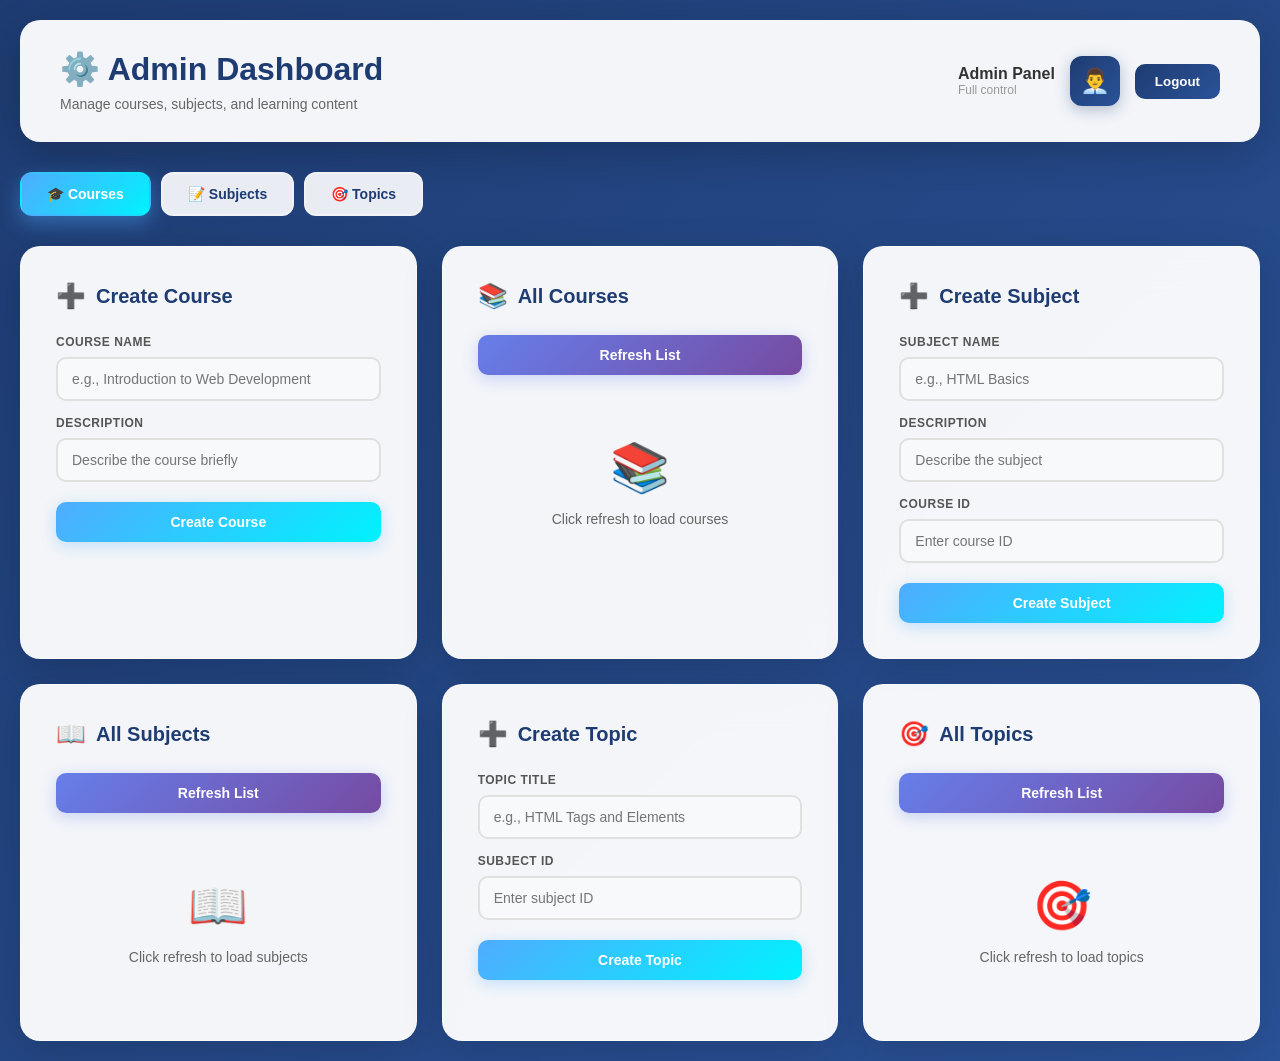
==== new front end/admin.html @ 29dc213b "adding files to git" ====
<!DOCTYPE html>
<html lang="en">
<head>
    <meta charset="UTF-8">
    <meta name="viewport" content="width=device-width, initial-scale=1.0">
    <title>Admin Dashboard - Learning Progress Tracker</title>
    <style>
        * {
            margin: 0;
            padding: 0;
            box-sizing: border-box;
        }

        body {
            font-family: 'Segoe UI', Tahoma, Geneva, Verdana, sans-serif;
            background: linear-gradient(135deg, #1e3c72 0%, #2a5298 100%);
            min-height: 100vh;
            padding: 20px;
        }

        .header {
            background: rgba(255, 255, 255, 0.95);
            backdrop-filter: blur(20px);
            padding: 30px 40px;
            border-radius: 20px;
            box-shadow: 0 10px 40px rgba(0, 0, 0, 0.2);
            margin-bottom: 30px;
            display: flex;
            justify-content: space-between;
            align-items: center;
            animation: slideDown 0.6s ease-out;
        }

        @keyframes slideDown {
            from {
                opacity: 0;
                transform: translateY(-30px);
            }
            to {
                opacity: 1;
                transform: translateY(0);
            }
        }

        .header-content h1 {
            color: #1e3c72;
            font-size: 32px;
            margin-bottom: 8px;
        }

        .header-subtitle {
            color: #666;
            font-size: 14px;
        }

        .admin-profile {
            display: flex;
            align-items: center;
            gap: 15px;
        }

        .admin-avatar {
            width: 50px;
            height: 50px;
            background: linear-gradient(135deg, #1e3c72 0%, #2a5298 100%);
            border-radius: 12px;
            display: flex;
            align-items: center;
            justify-content: center;
            font-size: 24px;
            box-shadow: 0 4px 15px rgba(30, 60, 114, 0.3);
        }

        .logout-btn {
            padding: 10px 20px;
            background: linear-gradient(135deg, #1e3c72 0%, #2a5298 100%);
            color: white;
            border: none;
            border-radius: 10px;
            cursor: pointer;
            font-weight: 600;
            transition: all 0.3s ease;
        }

        .logout-btn:hover {
            transform: translateY(-2px);
            box-shadow: 0 4px 15px rgba(30, 60, 114, 0.4);
        }

        .container {
            max-width: 1400px;
            margin: 0 auto;
        }

        .tabs {
            display: flex;
            gap: 10px;
            margin-bottom: 30px;
            flex-wrap: wrap;
        }

        .tab-btn {
            padding: 12px 25px;
            background: rgba(255, 255, 255, 0.9);
            border: 2px solid rgba(255, 255, 255, 0.3);
            border-radius: 12px;
            cursor: pointer;
            font-weight: 600;
            font-size: 14px;
            color: #1e3c72;
            transition: all 0.3s ease;
            backdrop-filter: blur(20px);
        }

        .tab-btn:hover {
            background: white;
            border-color: white;
            transform: translateY(-2px);
            box-shadow: 0 5px 20px rgba(0, 0, 0, 0.1);
        }

        .tab-btn.active {
            background: linear-gradient(135deg, #4facfe 0%, #00f2fe 100%);
            border-color: transparent;
            color: white;
            box-shadow: 0 8px 20px rgba(79, 172, 254, 0.4);
        }

        .grid-section {
            display: grid;
            grid-template-columns: repeat(auto-fit, minmax(350px, 1fr));
            gap: 25px;
        }

        .section-card {
            background: rgba(255, 255, 255, 0.95);
            backdrop-filter: blur(20px);
            padding: 35px;
            border-radius: 20px;
            box-shadow: 0 10px 40px rgba(0, 0, 0, 0.15);
            border: 1px solid rgba(255, 255, 255, 0.5);
            animation: slideUp 0.6s ease-out forwards;
            opacity: 0;
        }

        .section-card:nth-child(1) { animation-delay: 0.1s; }
        .section-card:nth-child(2) { animation-delay: 0.2s; }
        .section-card:nth-child(3) { animation-delay: 0.3s; }
        .section-card:nth-child(4) { animation-delay: 0.4s; }

        @keyframes slideUp {
            from {
                opacity: 0;
                transform: translateY(30px);
            }
            to {
                opacity: 1;
                transform: translateY(0);
            }
        }

        .section-card h2 {
            color: #1e3c72;
            font-size: 20px;
            margin-bottom: 25px;
            display: flex;
            align-items: center;
            gap: 10px;
        }

        .section-icon {
            font-size: 24px;
        }

        .form-group {
            margin-bottom: 15px;
        }

        .form-group label {
            display: block;
            color: #555;
            font-size: 12px;
            font-weight: 600;
            margin-bottom: 8px;
            text-transform: uppercase;
            letter-spacing: 0.5px;
        }

        input, select {
            width: 100%;
            padding: 12px 14px;
            border: 2px solid #e0e0e0;
            border-radius: 10px;
            font-size: 14px;
            transition: all 0.3s ease;
            background: #f8f9fa;
            font-family: inherit;
        }

        input:focus, select:focus {
            outline: none;
            border-color: #4facfe;
            background: white;
            box-shadow: 0 0 0 4px rgba(79, 172, 254, 0.1);
            transform: translateY(-2px);
        }

        .button-group {
            display: flex;
            gap: 10px;
            margin-top: 20px;
        }

        .btn-create {
            flex: 1;
            padding: 12px 20px;
            background: linear-gradient(135deg, #4facfe 0%, #00f2fe 100%);
            color: white;
            border: none;
            border-radius: 10px;
            cursor: pointer;
            font-weight: 600;
            font-size: 14px;
            transition: all 0.3s ease;
            box-shadow: 0 4px 15px rgba(79, 172, 254, 0.3);
        }

        .btn-create:hover {
            transform: translateY(-2px);
            box-shadow: 0 6px 20px rgba(79, 172, 254, 0.5);
        }

        .btn-create:active {
            transform: translateY(0);
        }

        .btn-refresh {
            flex: 1;
            padding: 12px 20px;
            background: linear-gradient(135deg, #667eea 0%, #764ba2 100%);
            color: white;
            border: none;
            border-radius: 10px;
            cursor: pointer;
            font-weight: 600;
            font-size: 14px;
            transition: all 0.3s ease;
            box-shadow: 0 4px 15px rgba(102, 126, 234, 0.3);
        }

        .btn-refresh:hover {
            transform: translateY(-2px);
            box-shadow: 0 6px 20px rgba(102, 126, 234, 0.5);
        }

        .list-container {
            margin-top: 25px;
        }

        .item {
            padding: 15px;
            background: linear-gradient(135deg, #f5f7fa 0%, #c3cfe2 100%);
            border-radius: 12px;
            margin-bottom: 12px;
            border-left: 4px solid #4facfe;
            transition: all 0.3s ease;
            animation: slideIn 0.4s ease-out;
        }

        @keyframes slideIn {
            from {
                opacity: 0;
                transform: translateX(-20px);
            }
            to {
                opacity: 1;
                transform: translateX(0);
            }
        }

        .item:hover {
            transform: translateX(8px);
            box-shadow: 0 4px 15px rgba(79, 172, 254, 0.2);
        }

        .item-header {
            font-weight: 600;
            color: #1e3c72;
            margin-bottom: 5px;
            display: flex;
            justify-content: space-between;
            align-items: center;
        }

        .item-desc {
            font-size: 13px;
            color: #666;
            margin-bottom: 8px;
        }

        .item-actions {
            display: flex;
            gap: 8px;
        }

        .btn-small {
            padding: 6px 12px;
            background: white;
            border: 1px solid #e0e0e0;
            border-radius: 6px;
            cursor: pointer;
            font-size: 12px;
            transition: all 0.2s ease;
        }

        .btn-small:hover {
            background: #f8f9fa;
            border-color: #4facfe;
            color: #4facfe;
        }

        .empty-state {
            text-align: center;
            padding: 40px 20px;
            color: #999;
        }

        .empty-icon {
            font-size: 48px;
            margin-bottom: 15px;
        }

        .empty-text {
            color: #666;
            font-size: 14px;
        }

        @media (max-width: 768px) {
            .header {
                flex-direction: column;
                text-align: center;
                gap: 20px;
            }

            .header h1 {
                font-size: 24px;
            }

            .grid-section {
                grid-template-columns: 1fr;
            }

            .section-card {
                padding: 25px;
            }

            .tabs {
                justify-content: center;
            }
        }

        @media (max-width: 480px) {
            .header {
                padding: 20px;
            }

            .container {
                padding: 0;
            }

            .section-card {
                padding: 20px;
            }

            .section-card h2 {
                font-size: 18px;
            }

            .button-group {
                flex-direction: column;
            }
        }
    </style>
</head>
<body>
    <div class="container">
        <div class="header">
            <div class="header-content">
                <h1>⚙️ Admin Dashboard</h1>
                <p class="header-subtitle">Manage courses, subjects, and learning content</p>
            </div>
            <div class="admin-profile">
                <div>
                    <div style="color: #333; font-weight: 600;">Admin Panel</div>
                    <div style="color: #999; font-size: 12px;">Full control</div>
                </div>
                <div class="admin-avatar">👨‍💼</div>
                <button onclick="logout()" class="logout-btn">Logout</button>
            </div>
        </div>

        <div class="tabs">
            <button class="tab-btn active" onclick="switchTab('courses')">🎓 Courses</button>
            <button class="tab-btn" onclick="switchTab('subjects')">📝 Subjects</button>
            <button class="tab-btn" onclick="switchTab('topics')">🎯 Topics</button>
        </div>

        <div class="grid-section">
            <div class="section-card">
                <h2>
                    <span class="section-icon">➕</span>
                    <span>Create Course</span>
                </h2>
                <div class="form-group">
                    <label for="courseName">Course Name</label>
                    <input id="courseName" type="text" placeholder="e.g., Introduction to Web Development">
                </div>
                <div class="form-group">
                    <label for="courseDesc">Description</label>
                    <input id="courseDesc" type="text" placeholder="Describe the course briefly">
                </div>
                <div class="button-group">
                    <button class="btn-create" onclick="createCourse()">Create Course</button>
                </div>
            </div>

            <div class="section-card">
                <h2>
                    <span class="section-icon">📚</span>
                    <span>All Courses</span>
                </h2>
                <div class="button-group">
                    <button class="btn-refresh" onclick="loadCourses()">Refresh List</button>
                </div>
                <div class="list-container" id="courseList">
                    <div class="empty-state">
                        <div class="empty-icon">📚</div>
                        <div class="empty-text">Click refresh to load courses</div>
                    </div>
                </div>
            </div>

            <div class="section-card">
                <h2>
                    <span class="section-icon">➕</span>
                    <span>Create Subject</span>
                </h2>
                <div class="form-group">
                    <label for="subjectName">Subject Name</label>
                    <input id="subjectName" type="text" placeholder="e.g., HTML Basics">
                </div>
                <div class="form-group">
                    <label for="subjectDesc">Description</label>
                    <input id="subjectDesc" type="text" placeholder="Describe the subject">
                </div>
                <div class="form-group">
                    <label for="courseId">Course ID</label>
                    <input id="courseId" type="text" placeholder="Enter course ID">
                </div>
                <div class="button-group">
                    <button class="btn-create" onclick="createSubject()">Create Subject</button>
                </div>
            </div>

            <div class="section-card">
                <h2>
                    <span class="section-icon">📖</span>
                    <span>All Subjects</span>
                </h2>
                <div class="button-group">
                    <button class="btn-refresh" onclick="loadSubjects()">Refresh List</button>
                </div>
                <div class="list-container" id="subjectList">
                    <div class="empty-state">
                        <div class="empty-icon">📖</div>
                        <div class="empty-text">Click refresh to load subjects</div>
                    </div>
                </div>
            </div>

            <div class="section-card">
                <h2>
                    <span class="section-icon">➕</span>
                    <span>Create Topic</span>
                </h2>
                <div class="form-group">
                    <label for="topicTitle">Topic Title</label>
                    <input id="topicTitle" type="text" placeholder="e.g., HTML Tags and Elements">
                </div>
                <div class="form-group">
                    <label for="topicSubjectId">Subject ID</label>
                    <input id="topicSubjectId" type="text" placeholder="Enter subject ID">
                </div>
                <div class="button-group">
                    <button class="btn-create" onclick="createTopic()">Create Topic</button>
                </div>
            </div>

            <div class="section-card">
                <h2>
                    <span class="section-icon">🎯</span>
                    <span>All Topics</span>
                </h2>
                <div class="button-group">
                    <button class="btn-refresh" onclick="loadTopics()">Refresh List</button>
                </div>
                <div class="list-container" id="topicList">
                    <div class="empty-state">
                        <div class="empty-icon">🎯</div>
                        <div class="empty-text">Click refresh to load topics</div>
                    </div>
                </div>
            </div>
        </div>
    </div>

    <script>
        function initAdmin() {
            console.log("Admin panel initialized");
        }

        function switchTab(tabName) {
            // Tab switching functionality
            document.querySelectorAll('.tab-btn').forEach(btn => {
                btn.classList.remove('active');
            });
            event.target.classList.add('active');
        }
    </script>

    <script src="js/admin.js"></script>
</body>
</html>
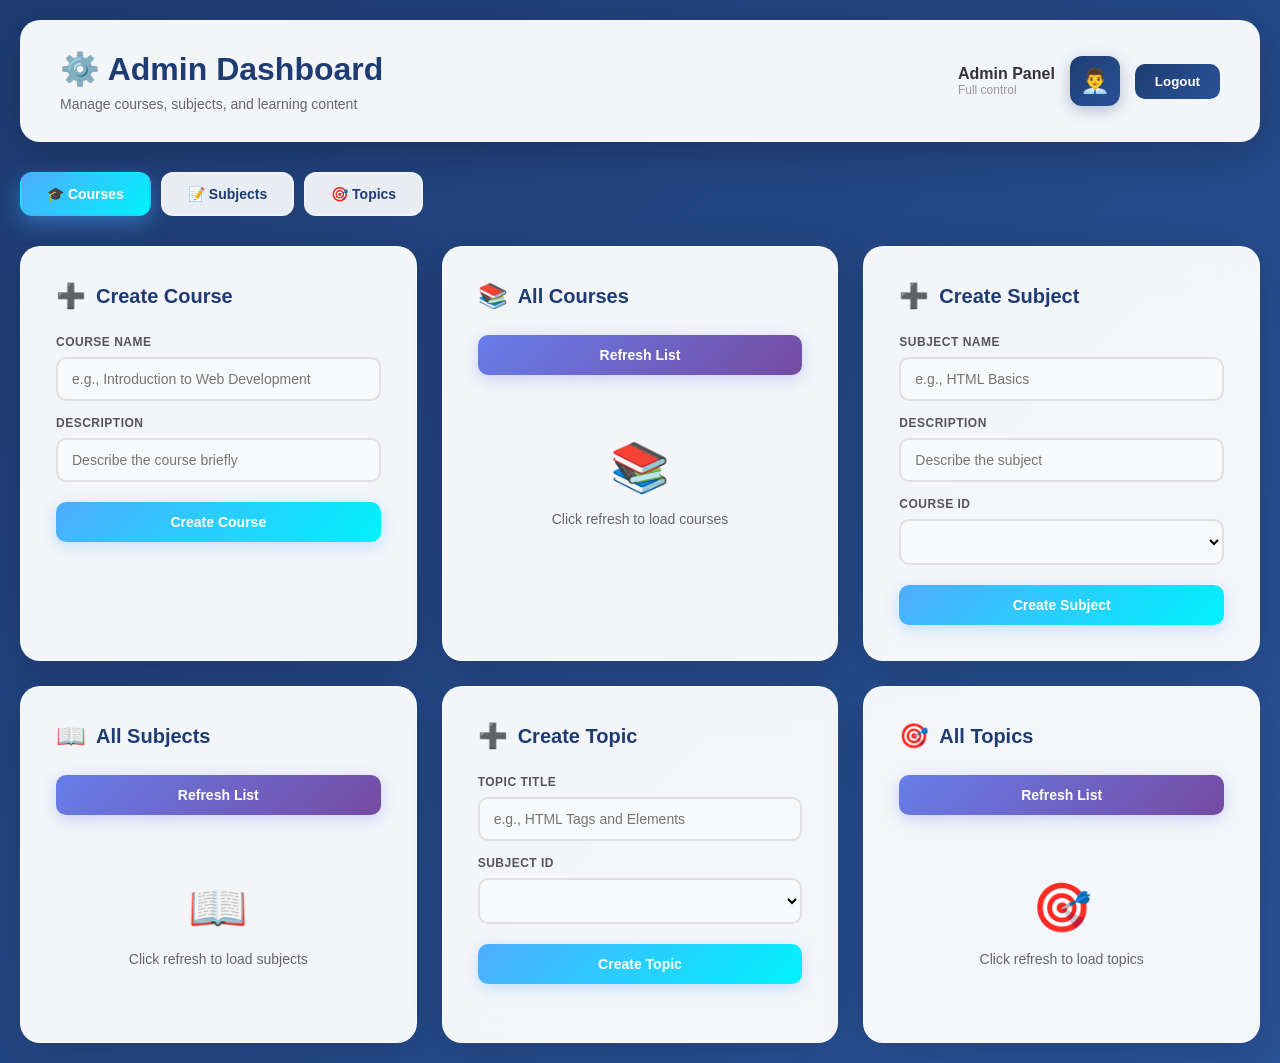
==== commit ceb21446: "fixed course id creation and topic id creation" ====
--- a/new front end/admin.html
+++ b/new front end/admin.html
@@ -455,7 +455,7 @@
                 </div>
                 <div class="form-group">
                     <label for="courseId">Course ID</label>
-                    <input id="courseId" type="text" placeholder="Enter course ID">
+                    <select id="courseDropdown" onchange="onCourseChange()"></select>
                 </div>
                 <div class="button-group">
                     <button class="btn-create" onclick="createSubject()">Create Subject</button>
@@ -489,7 +489,7 @@
                 </div>
                 <div class="form-group">
                     <label for="topicSubjectId">Subject ID</label>
-                    <input id="topicSubjectId" type="text" placeholder="Enter subject ID">
+                    <select id="subjectDropdown"></select>
                 </div>
                 <div class="button-group">
                     <button class="btn-create" onclick="createTopic()">Create Topic</button>
